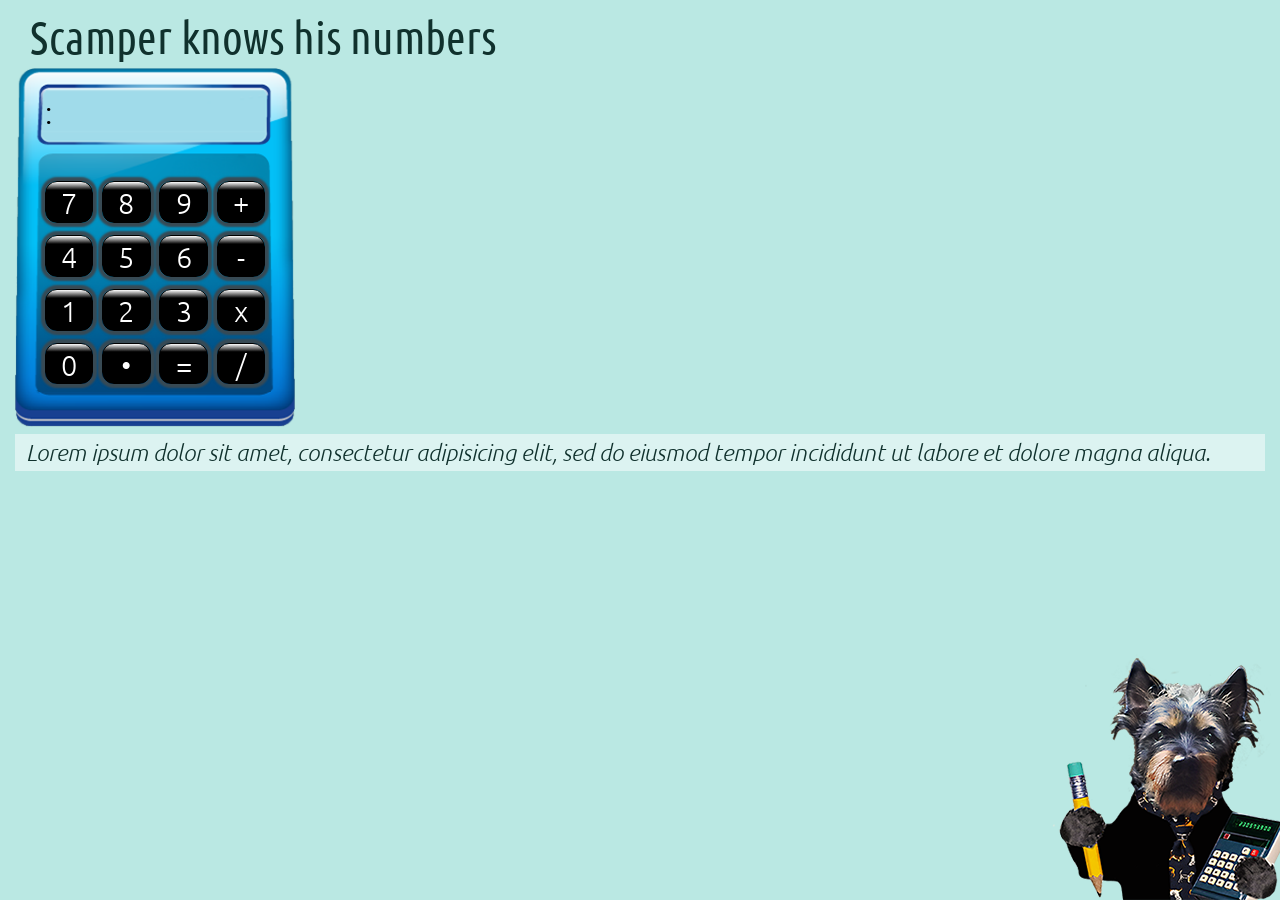
==== index.html @ 506361f4 "media queries and art" ====
<!DOCTYPE html>
<html lang="en" dir="ltr">
  <head>
    <meta charset="utf-8">
    <meta name="viewport" content="initial-scale=1.0">
    <title>Calculator</title>
    <link rel="stylesheet" href="css/normalize.css">
    <link rel="stylesheet" href="css/styles.css">
    <!-- <script type="text/javascript" src="js/scripts.js"></script> -->
  </head>
  <body>
    <div class="wrapper ubuntu">
      <div class="headline">
        <h1 class="ubuntuCondensed ubuntuCondensedReg">Scamper knows his numbers</h1>
      </div>
      <div class="container">
        <div class="screen">
          :
        </div>
        <div class="box seven">
          7
        </div>
        <div class="box eight">
          8
        </div>
        <div class="box nine">
          9
        </div>
        <div class="box addSymbol">
          +
        </div>
        <div class="box four">
          4
        </div>
        <div class="box five">
          5
        </div>
        <div class="box six">
          6
        </div>
        <div class="box minusSymbol">
          -
        </div>
        <div class="box one">
          1
        </div>
        <div class="box two">
          2
        </div>
        <div class="box three">
          3
        </div>
        <div class="box multSymbol">
          x
        </div>
        <div class="box zero">
          0
        </div>
        <div class="box decimalSymbol">
          •
        </div>
        <div class="box equalSymbol">
          =
        </div>
        <div class="box divideSymbol">
          /
        </div>
      </div>
      <div class="container2 ubuntuLightItalic">
        <p>Lorem ipsum dolor sit amet, consectetur adipisicing elit, sed do eiusmod tempor incididunt ut labore et dolore magna aliqua.</p>
      </div>
    </div>
  </body>
</html>
---- css/styles.css ----
/*begin ubuntu @font-face*/
@font-face{
  font-family: 'Ubuntu'; /* Light */
  src : url('../fonts/ubuntu/Ubuntu-L.eot');
  src : url('../fonts/ubuntu/Ubuntu-L.eot?#iefix') format('eot'),
        url('../fonts/ubuntu/Ubuntu-L.woff2') format('woff2'),
        url('../fonts/ubuntu/Ubuntu-L.woff') format('woff'),
        url('../fonts/ubuntu/Ubuntu-L.ttf') format('truetype');
  font-weight: 300;
  font-style: normal;
  font-variant: normal;
  font-stretch: normal;
  font-display: swap;
}
@font-face {
  font-family: 'Ubuntu'; /* light italic*/
  src : url('../fonts/ubuntu/Ubuntu-LI.eot');
  src : url('../fonts/ubuntu/Ubuntu-LI.eot?#iefix') format('eot'),
        url('../fonts/ubuntu/Ubuntu-LI.woff2') format('woff2'),
        url('../fonts/ubuntu/Ubuntu-LI.woff') format('woff'),
        url('../fonts/ubuntu/Ubuntu-LI.ttf') format('truetype');
  font-weight: 300;
  font-style: italic;
  font-variant: normal;
  font-stretch: normal;
  font-display: swap;
}
@font-face{
  font-family: 'Ubuntu'; /* regular */
  src : url('../fonts/ubuntu/Ubuntu-R.eot');
  src : url('../fonts/ubuntu/Ubuntu-R.eot?#iefix') format('eot'),
        url('../fonts/ubuntu/Ubuntu-R.woff2') format('woff2'),
        url('../fonts/ubuntu/Ubuntu-R.woff') format('woff'),
        url('../fonts/ubuntu/Ubuntu-R.ttf') format('truetype');
  font-weight: 400;
  font-style: normal;
  font-variant: normal;
  font-stretch: normal;
  font-display: swap;
}
@font-face {
  font-family: 'Ubuntu'; /* regular italic*/
  src : url('../fonts/ubuntu/Ubuntu-RI.eot');
  src : url('../fonts/ubuntu/Ubuntu-RI.eot?#iefix') format('eot'),
        url('../fonts/ubuntu/Ubuntu-RI.woff2') format('woff2'),
        url('../fonts/ubuntu/Ubuntu-RI.woff') format('woff'),
        url('../fonts/ubuntu/Ubuntu-RI.ttf') format('truetype');
  font-weight: 400;
  font-style: italic;
  font-variant: normal;
  font-stretch: normal;
  font-display: swap;
}
@font-face{
  font-family: 'Ubuntu'; /* Medium */
  src : url('../fonts/ubuntu/Ubuntu-M.eot');
  src : url('../fonts/ubuntu/Ubuntu-M.eot?#iefix') format('eot'),
        url('../fonts/ubuntu/Ubuntu-M.woff2') format('woff2'),
        url('../fonts/ubuntu/Ubuntu-M.woff') format('woff'),
        url('../fonts/ubuntu/Ubuntu-m.ttf') format('truetype');
  font-weight: 500;
  font-style: normal;
  font-variant: normal;
  font-stretch: normal;
  font-display: swap;
}
@font-face {
  font-family: 'Ubuntu'; /* Medium italic*/
  src : url('../fonts/ubuntu/Ubuntu-MI.eot');
  src : url('../fonts/ubuntu/Ubuntu-MI.eot?#iefix') format('eot'),
        url('../fonts/ubuntu/Ubuntu-MI.woff2') format('woff2'),
        url('../fonts/ubuntu/Ubuntu-MI.woff') format('woff'),
        url('../fonts/ubuntu/Ubuntu-MI.ttf') format('truetype');
  font-weight: 500;
  font-style: italic;
  font-variant: normal;
  font-stretch: normal;
  font-display: swap;
}
@font-face{
  font-family: 'Ubuntu'; /* Bold */
  src : url('../fonts/ubuntu/Ubuntu-B.eot');
  src : url('../fonts/ubuntu/Ubuntu-B.eot?#iefix') format('eot'),
        url('../fonts/ubuntu/Ubuntu-B.woff2') format('woff2'),
        url('../fonts/ubuntu/Ubuntu-B.woff') format('woff'),
        url('../fonts/ubuntu/Ubuntu-B.ttf') format('truetype');
  font-weight: 700;
  font-style: normal;
  font-variant: normal;
  font-stretch: normal;
  font-display: swap;
}
@font-face {
  font-family: 'Ubuntu'; /* Bold italic*/
  src : url('../fonts/ubuntu/Ubuntu-BI.eot');
  src : url('../fonts/ubuntu/Ubuntu-BI.eot?#iefix') format('eot'),
        url('../fonts/ubuntu/Ubuntu-BI.woff2') format('woff2'),
        url('../fonts/ubuntu/Ubuntu-BI.woff') format('woff'),
        url('../fonts/ubuntu/Ubuntu-BI.ttf') format('truetype');
  font-weight: 700;
  font-style: italic;
  font-variant: normal;
  font-stretch: normal;
  font-display: swap;
}

/*Ubuntu condensed*/
@font-face{
  font-family: 'Ubuntu Condensed'; /* Regular Condensed */
  src : url('../fonts/ubuntu/Ubuntu-C.eot');
  src : url('../fonts/ubuntu/Ubuntu-C.eot?#iefix') format('eot'),
        url('../fonts/ubuntu/Ubuntu-C.woff2') format('woff2'),
        url('../fonts/ubuntu/Ubuntu-C.woff') format('woff'),
        url('../fonts/ubuntu/Ubuntu-C.ttf') format('truetype');
  font-weight: 400;
  font-style: normal;
  font-variant: normal;
  font-stretch: normal;
  font-display: swap;
}
/*end ubuntu @font-face*/

html {
    -webkit-box-sizing: border-box;
       -moz-box-sizing: border-box;
            box-sizing: border-box;
}
*,
*::before,
*::after {
    -webkit-box-sizing: inherit;
       -moz-box-sizing: inherit;
            box-sizing: inherit;
}
body {
  font-feature-settings: "liga" 1;
  font-family: 'ubuntu', sans-serif;
  font-weight: 300;
  font-style: normal;
  font-size: 30px;
  line-height: 1;
  color: #10312d;
  background: #bae8e3 url("../img/scamperCal2_blue_Xsmall.png") no-repeat fixed bottom right;
  margin: 0;
  padding: 0;

}
@supports (font-variant-ligatures: common-ligatures) {
body {
  font-feature-settings: normal;
  font-variant-ligatures: common-ligatures;
}
p {
  margin: 0;
  padding: 0;
}
h1 {
  margin: 0;
  padding: 0;
}
/*For 320 and smaller*/
.wrapper {
  grid-template-columns: 280px auto;
  grid-template-rows: 45px 359px auto;
  padding: 0 .5em .5em .5em;
}
.headline {
  grid-row: 1 / 2;
  margin: 0 0 .25em 0;
  padding: .5em 0 0 .5em;
}
.headline h1 {
  font-size: 1.5em;
  line-height: 1;
}
.container {
  grid-column: 1 / 3;
  grid-row: 2 / 3;
  width: 280px;
  height: 359px;
  display: grid;
  grid-template-columns: 22% 22% 22% 22%;
  grid-column-gap:4%;
  grid-template-rows: 10% 10% 14% 14% 14% 14%;
  grid-row-gap:4%;
  background-color: transparent;
  background-image: url("../img/calculator.png");
  background-position: 0% 0%;
  background-repeat: no-repeat;
  background-size: 100% 100%;
  padding: 1em;
  margin: 0;
}
.container2 {
  grid-column: 1 / 3;
  grid-row: 3 / 4;
  margin: .25em 0 6em 0;
  padding: 0;
}
.container2 p {
  font-size: .75em;
  line-height: 1.125;
  text-align: left;
  background-color: rgba(255, 255, 255, 0.5);
  padding: .25em .25em .25em .5em;
}
.screen {
  color: black;
  grid-column: 1 / 5;
  grid-row: 1 / 3;
}
.box {
  font-size: .95em;
  color: white;
  text-align: center;
  border: 1px solid black;
  border-radius: 12px;
  box-shadow: 0px 0px 2px 4px #384a54;
  background: linear-gradient(#fff 0%, #000 20%);
  padding: .25em 0 0 0;
}
.seven {
  grid-column: 1 / 2;
  grid-row: 3 / 4;
}
.eight {
  grid-column: 2 / 3;
  grid-row: 3 / 4;
}
.nine {
  grid-column: 3 / 4;
  grid-row: 3 / 4;
}
.addSymbol {
  grid-column: 4 / 5;
  grid-row: 3 / 4;
}
.four {
  grid-column: 1 / 2;
  grid-row: 4 / 5;
}
.five {
  grid-column: 2 / 3;
  grid-row: 4 / 5;
}
.six {
  grid-column: 3 /4 ;
  grid-row: 4 / 5;
}
.minusSymbol {
  grid-column: 4 / 5;
  grid-row: 4 / 5;
}
.one {
  grid-column: 1 / 2;
  grid-row: 5 / 6;
}
.two {
  grid-column: 2 / 3;
  grid-row: 5 / 6;
}
.three {
  grid-column: 3 / 4;
  grid-row: 5 / 6;
}
.multSymbol {
  grid-column: 4 / 5;
  grid-row: 5 / 6;
}
.zero {
  grid-column: 1 / 2;
  grid-row: 6 / 7;
}
.decimalSymbol {
  grid-column: 2 / 3;
  grid-row: 6 / 7;
}
.equalSymbol {
  grid-column: 3/4;
  grid-row: 6 / 7;
}
.divideSymbol {
  grid-column: 4 / 5;
  grid-row: 6 / 7;
}
/*end calculator styles*/


/*begin ubuntu styles*/
.ubuntu {
  font-family: 'ubuntu', sans-serif;
  font-variant: normal;
}
.ubuntuLight {
  font-style: normal;
  font-weight: 300;
}
.ubuntuLightItalic {
  font-style: italic;
  font-weight: 300;
}
.ubuntuReg {
  font-style: normal;
  font-weight: 400;
}
.ubuntuRegItalic {
  font-style: italic;
  font-weight: 400;
}
.ubuntuMed {
  font-style: normal;
  font-weight: 500;
}
.ubuntuMedItalic {
  font-style: normal;
  font-weight: 500;
}
.ubuntuBold {
  font-style: normal;
  font-weight: 700;
}
.ubuntuBoldItalic {
  font-style: italic;
  font-weight: 700;
}

.ubuntuCondensed {
  font-family: 'Ubuntu Condensed', sans-serif;
  font-variant: normal;
  /* letter-spacing: .01em;
  word-spacing: .02em; */
}
.ubuntuCondensedReg {
  font-style: normal;
  font-weight: 400;
}
/*end ubuntu styles*/
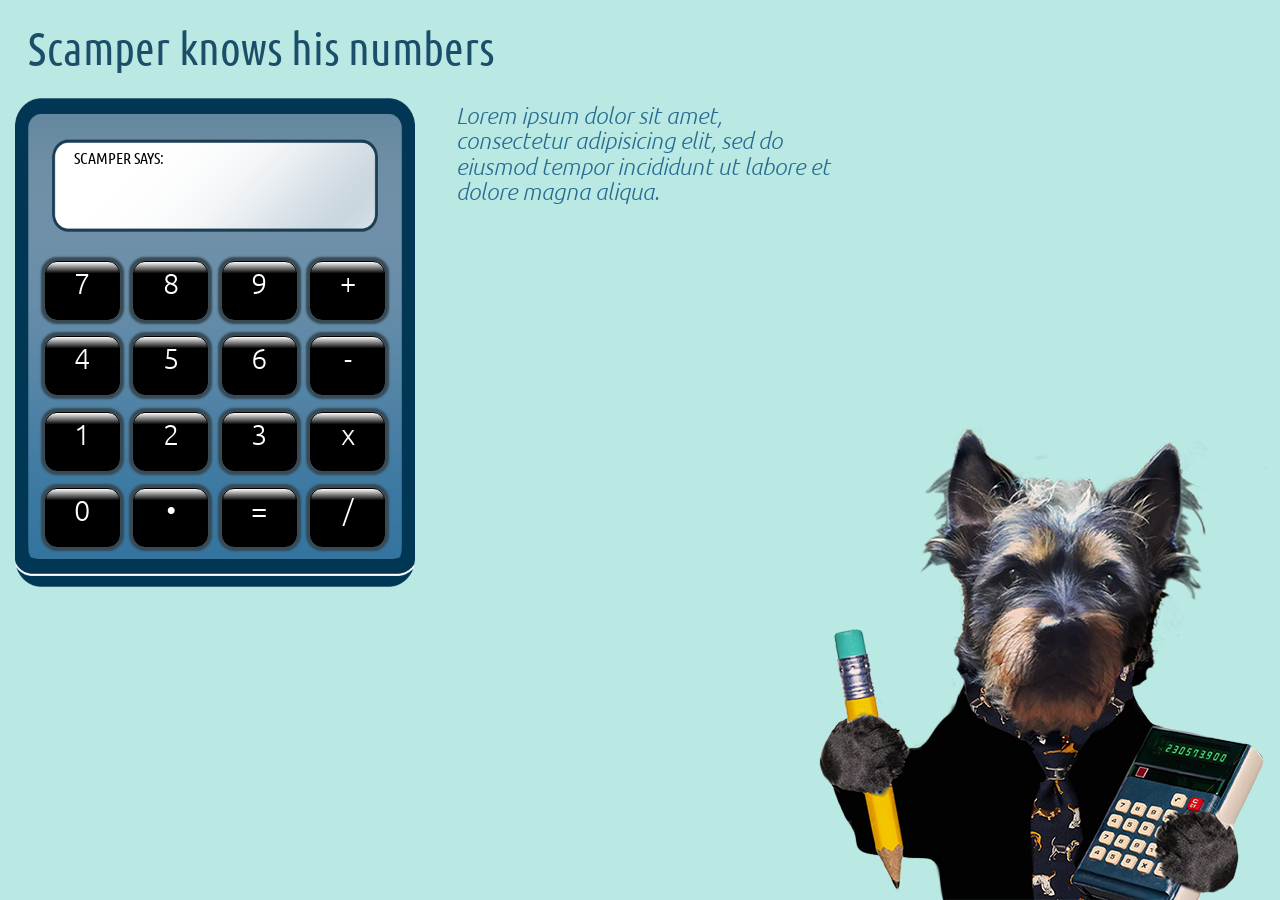
==== commit e1bfb4ba: "use float instead of nested grids" ====
--- a/index.html
+++ b/index.html
@@ -15,7 +15,7 @@
       </div>
       <div class="container">
         <div class="screen">
-          :
+          &nbsp;&nbsp;Scamper says:
         </div>
         <div class="box seven">
           7
--- a/css/styles.css
+++ b/css/styles.css
@@ -139,8 +139,8 @@
   font-style: normal;
   font-size: 30px;
   line-height: 1;
-  color: #10312d;
-  background: #bae8e3 url("../img/scamperCal2_blue_Xsmall.png") no-repeat fixed bottom right;
+  color: #163f54;
+  background: #bae8e3 url("../img/scamperCal2_blue.png") no-repeat fixed bottom right;
   margin: 0;
   padding: 0;
 
@@ -158,26 +158,110 @@
   margin: 0;
   padding: 0;
 }
+
+/*begin media queries*/
+
 /*For 320 and smaller*/
+/* @media only screen and (max-width: 320px) {
+  .wrapper {
+    display: grid;
+    grid-template-columns: 280px 40px;
+    grid-template-rows: 75px 359px 300px;
+  }
+  .headline {
+    grid-column: 1 / 3;
+    grid-row: 1 / 2;
+    height: 75px;
+  }
+  .headline h1 {
+    font-size: 1.5em;
+    line-height: 1;
+  }
+  .container {
+    grid-column: 1 / 3;
+    grid-row: 2 / 3;
+    width: 280px;
+    height: 359px;
+  }
+  .container2 {
+    grid-column: 1 / 3;
+    grid-row: 3 / 4;
+  }
+  .container2 p {
+    font-size: .75em;
+    line-height: 1.125;
+    text-align: left;
+    background-color: rgba(255, 255, 255, 0.5);
+  }
+} */
+
+/*For 414x736 and smaller*/
+/* @media only screen and (max-width: 414px) {
+  .wrapper {
+    display: grid;
+    grid-template-columns: 350px 64px;
+    grid-template-rows: 75px 429px auto;
+  }
+  .headline {
+    grid-column: 1 / 3;
+    grid-row: 1 / 2;
+    height: 75px;
+  }
+  .container {
+    grid-column: 1 / 3;
+    grid-row: 2 / 3;
+    width: 350px;
+    height: 429px;
+  }
+  .container2 {
+    grid-column: 1 / 3;
+    grid-row: 3 / 4;
+  }
+}
+@media only screen and (max-width: 736px) {
+  .wrapper {
+    display: grid;
+    grid-template-columns: 280px 456px;
+    grid-template-rows: 75px 359px auto;
+  }
+  .headline {
+    grid-column: 1 / 3;
+    grid-row: 1 / 2;
+    height: 75px;
+  }
+  .container {
+    grid-column: 1 / 2;
+    grid-row: 2 / 3;
+    width: 280px;
+    height: 359px;
+  }
+  .container2 {
+    grid-column: 2 / 3;
+    grid-row: 2 / 3;
+    width: 456px;
+  }
+} */
+/*end media queries*/
+
 .wrapper {
-  grid-template-columns: 280px auto;
-  grid-template-rows: 45px 359px auto;
-  padding: 0 .5em .5em .5em;
+  width: 100%;
+  height: 100%;
+  padding: .5em;
 }
 .headline {
-  grid-row: 1 / 2;
-  margin: 0 0 .25em 0;
-  padding: .5em 0 0 .5em;
+  width: 100%;
+  margin: 0 0 .5em .25em;
 }
 .headline h1 {
   font-size: 1.5em;
   line-height: 1;
+  color: #1b4e69;
+  padding: .25em .125em;
 }
 .container {
-  grid-column: 1 / 3;
-  grid-row: 2 / 3;
-  width: 280px;
-  height: 359px;
+  float: left;
+  width: 400px;
+  height: 489px;
   display: grid;
   grid-template-columns: 22% 22% 22% 22%;
   grid-column-gap:4%;
@@ -188,26 +272,30 @@
   background-position: 0% 0%;
   background-repeat: no-repeat;
   background-size: 100% 100%;
-  padding: 1em;
-  margin: 0;
+  margin: 0em 1em 0 0;
+  padding: 1.5em 1em .75em 1em;
 }
 .container2 {
-  grid-column: 1 / 3;
-  grid-row: 3 / 4;
-  margin: .25em 0 6em 0;
-  padding: 0;
+  float: left;
+  width: 400px;
+  margin: 0em 2em 1em 0em;
 }
 .container2 p {
   font-size: .75em;
   line-height: 1.125;
   text-align: left;
-  background-color: rgba(255, 255, 255, 0.5);
+  color: #266c91;
   padding: .25em .25em .25em .5em;
 }
 .screen {
   color: black;
   grid-column: 1 / 5;
   grid-row: 1 / 3;
+  font-family: 'Ubuntu Condensed', sans-serif;
+  font-size: .75em;
+  font-weight: 400;
+  font-variant-caps: all-small-caps;
+  padding: .125em 0 0 1em;
 }
 .box {
   font-size: .95em;
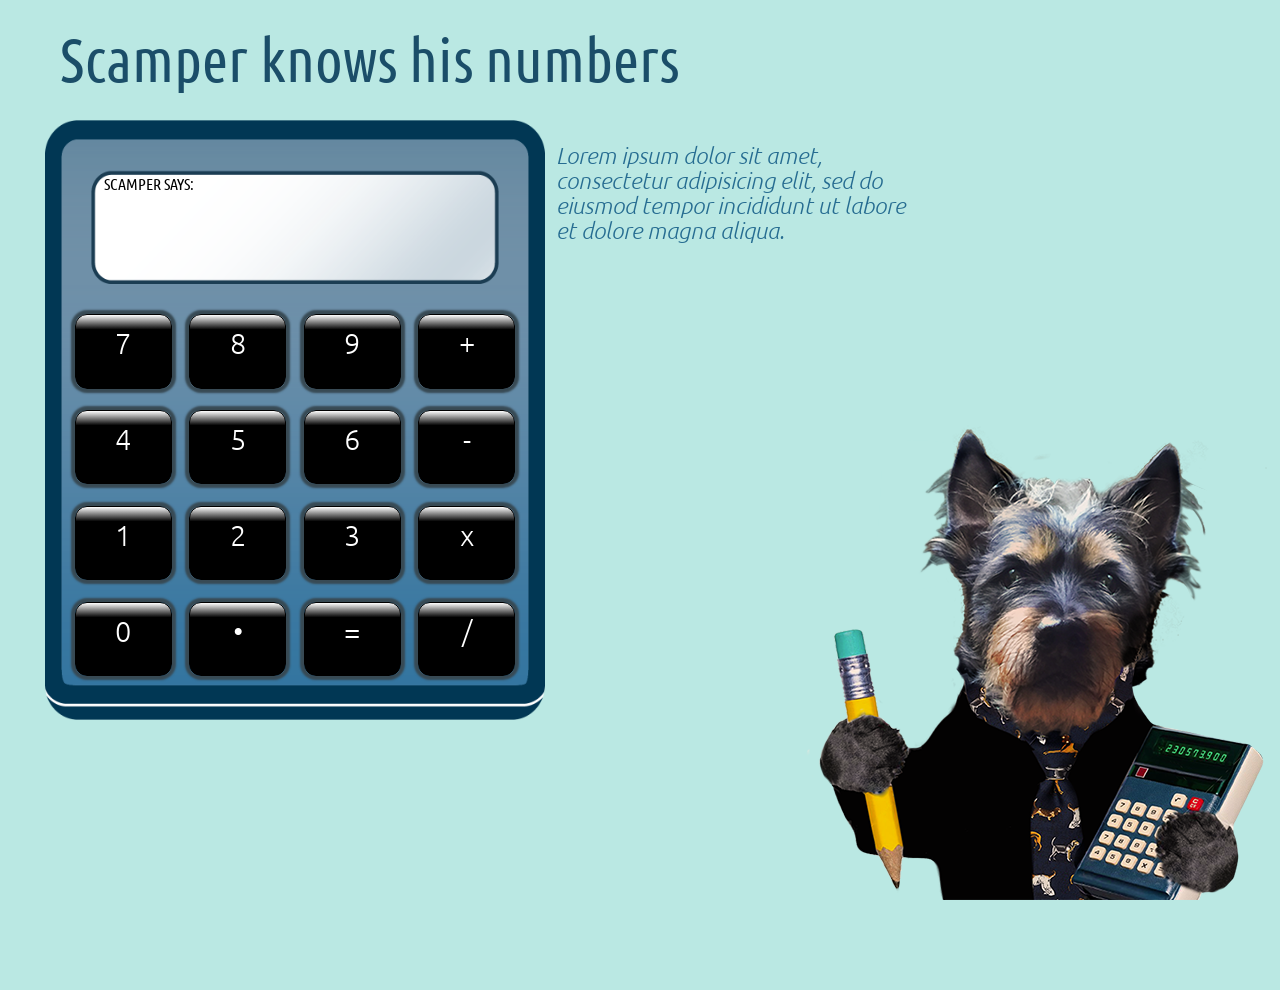
==== commit 8c87c866: "finish business logic" ====
--- a/index.html
+++ b/index.html
@@ -6,7 +6,9 @@
     <title>Calculator</title>
     <link rel="stylesheet" href="css/normalize.css">
     <link rel="stylesheet" href="css/styles.css">
-    <!-- <script type="text/javascript" src="js/scripts.js"></script> -->
+    <script type="text/javascript" src="js/scripts.js">
+
+    </script>
   </head>
   <body>
     <div class="wrapper ubuntu">
--- a/css/styles.css
+++ b/css/styles.css
@@ -155,113 +155,33 @@
   padding: 0;
 }
 h1 {
+  font-size: 1em;
+  line-height: 1;
   margin: 0;
   padding: 0;
 }
-
-/*begin media queries*/
-
-/*For 320 and smaller*/
-/* @media only screen and (max-width: 320px) {
-  .wrapper {
-    display: grid;
-    grid-template-columns: 280px 40px;
-    grid-template-rows: 75px 359px 300px;
-  }
-  .headline {
-    grid-column: 1 / 3;
-    grid-row: 1 / 2;
-    height: 75px;
-  }
-  .headline h1 {
-    font-size: 1.5em;
-    line-height: 1;
-  }
-  .container {
-    grid-column: 1 / 3;
-    grid-row: 2 / 3;
-    width: 280px;
-    height: 359px;
-  }
-  .container2 {
-    grid-column: 1 / 3;
-    grid-row: 3 / 4;
-  }
-  .container2 p {
-    font-size: .75em;
-    line-height: 1.125;
-    text-align: left;
-    background-color: rgba(255, 255, 255, 0.5);
-  }
-} */
-
-/*For 414x736 and smaller*/
-/* @media only screen and (max-width: 414px) {
-  .wrapper {
-    display: grid;
-    grid-template-columns: 350px 64px;
-    grid-template-rows: 75px 429px auto;
-  }
-  .headline {
-    grid-column: 1 / 3;
-    grid-row: 1 / 2;
-    height: 75px;
-  }
-  .container {
-    grid-column: 1 / 3;
-    grid-row: 2 / 3;
-    width: 350px;
-    height: 429px;
-  }
-  .container2 {
-    grid-column: 1 / 3;
-    grid-row: 3 / 4;
-  }
-}
-@media only screen and (max-width: 736px) {
-  .wrapper {
-    display: grid;
-    grid-template-columns: 280px 456px;
-    grid-template-rows: 75px 359px auto;
-  }
-  .headline {
-    grid-column: 1 / 3;
-    grid-row: 1 / 2;
-    height: 75px;
-  }
-  .container {
-    grid-column: 1 / 2;
-    grid-row: 2 / 3;
-    width: 280px;
-    height: 359px;
-  }
-  .container2 {
-    grid-column: 2 / 3;
-    grid-row: 2 / 3;
-    width: 456px;
-  }
-} */
-/*end media queries*/
-
 .wrapper {
-  width: 100%;
-  height: 100%;
-  padding: .5em;
+  width: 100vw;
+  height: 100vh;
+  margin: 0 0 2em 0;
+  padding: 0em 1.5em;
 }
 .headline {
   width: 100%;
-  margin: 0 0 .5em .25em;
+  height: 3em;
 }
 .headline h1 {
-  font-size: 1.5em;
-  line-height: 1;
+  font-size: 2em;
   color: #1b4e69;
-  padding: .25em .125em;
+  margin: .5em .25em .5em .25em;
 }
 .container {
   float: left;
-  width: 400px;
-  height: 489px;
+  width: 53%;
+  max-width: 500px;
+  height: 70%;
+  min-height: 500px;
+  max-height: 600px;
   display: grid;
   grid-template-columns: 22% 22% 22% 22%;
   grid-column-gap:4%;
@@ -272,21 +192,81 @@
   background-position: 0% 0%;
   background-repeat: no-repeat;
   background-size: 100% 100%;
-  margin: 0em 1em 0 0;
   padding: 1.5em 1em .75em 1em;
 }
 .container2 {
   float: left;
-  width: 400px;
-  margin: 0em 2em 1em 0em;
+  width: 47%;
 }
 .container2 p {
   font-size: .75em;
   line-height: 1.125;
   text-align: left;
   color: #266c91;
-  padding: .25em .25em .25em .5em;
-}
+  background-color: rgba(255, 255, 255, 0.0);
+  padding: 1em 8em .25em .5em;
+}
+
+@media only all and (max-width: 1084px) {
+  body {
+    background: #bae8e3 url("../img/scamperCal2_blue_small.png") no-repeat fixed bottom right;
+  }
+  .container2 p {
+    padding: 1em 1em .25em .5em;
+  }
+}
+@media only all and (max-width: 750px) {
+  body {
+    background: #bae8e3 url("../img/scamperCal2_blue_xsmall.png") no-repeat fixed bottom right;
+  }
+  .wrapper {
+    padding: 0em 1em;
+  }
+  .headline {
+    height: 2.3em;
+  }
+  .headline h1 {
+    font-size: 1.55em;
+    margin: .5 0 .25em .125em;
+  }
+  .container {
+    float: left;
+    width: 53%;
+    max-width: 400px;
+    height: 70%;
+    min-height: 400px;
+    max-height: 500px;
+    padding: 2em 1em .75em 1em;
+  }
+  .container2 p {
+    padding: 1em 1em .25em .5em;
+  }
+}
+@media only all and (max-width: 558px) {
+  .headline {
+    height: 3.3em;
+  }
+  .headline h1 {
+    font-size: 1.55em;
+    margin: .5 0 .25em .125em;
+  }
+  .container {
+    width: 100%;
+    max-width: 390px;
+    height: 70%;
+    min-height: 390px;
+    max-height: 490px;
+    padding: 1.35em .75em .75em .75em;
+  }
+  .container2 {
+    width: 100%;
+  }
+  .container2 p {
+    background-color: rgba(255, 255, 255, 0.5);
+    margin: 1em 0 20em 0;
+  }
+}
+
 .screen {
   color: black;
   grid-column: 1 / 5;
@@ -295,7 +275,7 @@
   font-size: .75em;
   font-weight: 400;
   font-variant-caps: all-small-caps;
-  padding: .125em 0 0 1em;
+  padding: .25em 0 0 1em;
 }
 .box {
   font-size: .95em;
@@ -305,7 +285,7 @@
   border-radius: 12px;
   box-shadow: 0px 0px 2px 4px #384a54;
   background: linear-gradient(#fff 0%, #000 20%);
-  padding: .25em 0 0 0;
+  padding: .5em 0 0 0;
 }
 .seven {
   grid-column: 1 / 2;
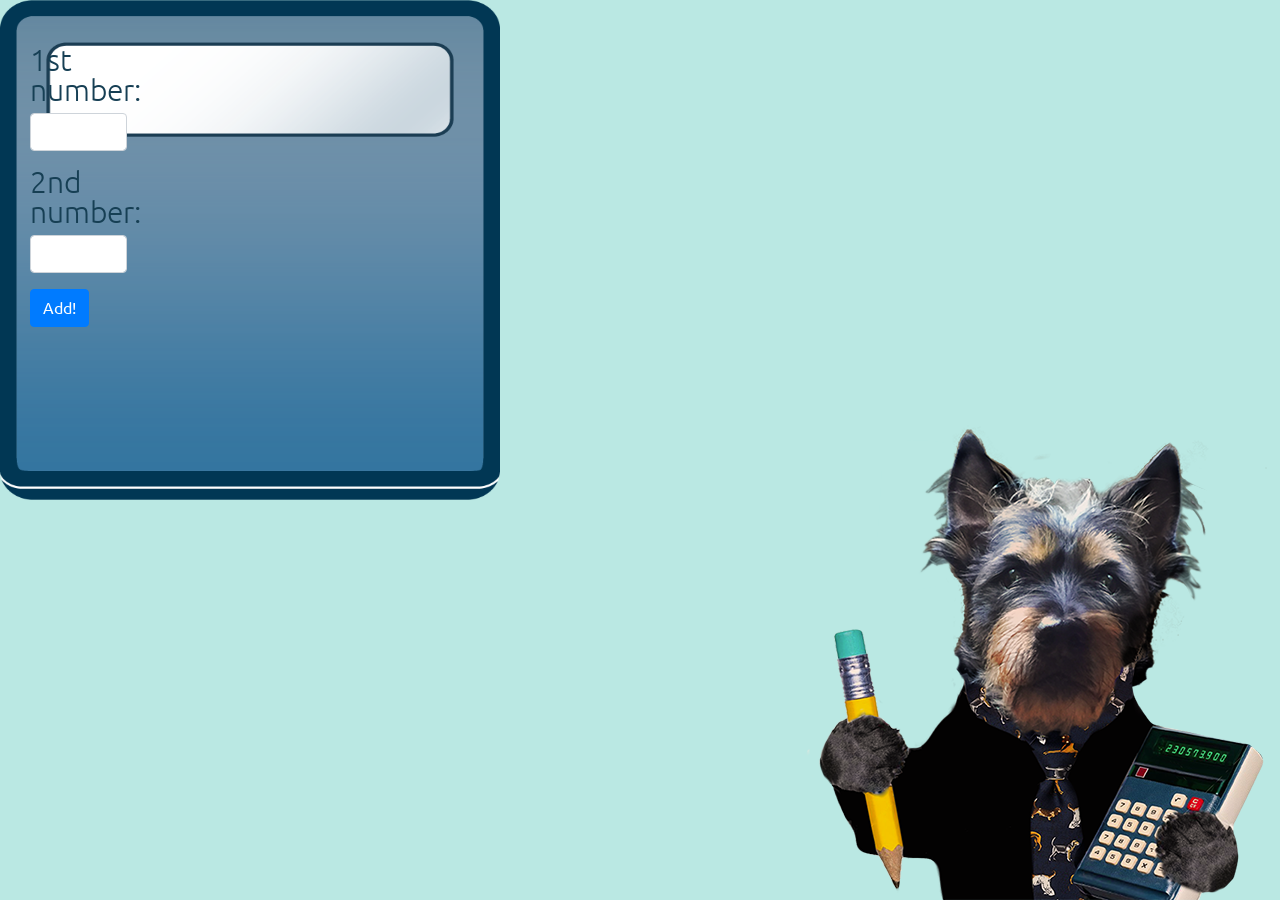
==== commit 0ed3eb87: "add form to user logic" ====
--- a/index.html
+++ b/index.html
@@ -2,74 +2,29 @@
 <html lang="en" dir="ltr">
   <head>
     <meta charset="utf-8">
-    <meta name="viewport" content="initial-scale=1.0">
+    <meta name="viewport" content="width=device-width, initial-scale=1, shrink-to-fit=no">
+    <link rel="stylesheet" href="css/bootstrap.css" type="text/css">
+    <link rel="stylesheet" href="css/normalize.css" type="text/css">
+    <link rel="stylesheet" href="css/styles.css">
+    <script src="js/jquery-3.4.1.js" type="text/javascript"></script>
+    <script src="js/scripts2.js" type="text/javascript"></script>
     <title>Calculator</title>
-    <link rel="stylesheet" href="css/normalize.css">
-    <link rel="stylesheet" href="css/styles.css">
-    <script type="text/javascript" src="js/scripts.js">
-
-    </script>
   </head>
   <body>
-    <div class="wrapper ubuntu">
-      <div class="headline">
-        <h1 class="ubuntuCondensed ubuntuCondensedReg">Scamper knows his numbers</h1>
-      </div>
-      <div class="container">
-        <div class="screen">
-          &nbsp;&nbsp;Scamper says:
+    <div class="container">
+      <form id="add">
+        <div class="form-group">
+          <label for="add1">1st number:</label>
+          <input id="add1" class="form-control" type="text">
         </div>
-        <div class="box seven">
-          7
+        <div class="form-group">
+          <label for="add2">2nd number:</label>
+          <input id="add2" class="form-control" type="text">
         </div>
-        <div class="box eight">
-          8
-        </div>
-        <div class="box nine">
-          9
-        </div>
-        <div class="box addSymbol">
-          +
-        </div>
-        <div class="box four">
-          4
-        </div>
-        <div class="box five">
-          5
-        </div>
-        <div class="box six">
-          6
-        </div>
-        <div class="box minusSymbol">
-          -
-        </div>
-        <div class="box one">
-          1
-        </div>
-        <div class="box two">
-          2
-        </div>
-        <div class="box three">
-          3
-        </div>
-        <div class="box multSymbol">
-          x
-        </div>
-        <div class="box zero">
-          0
-        </div>
-        <div class="box decimalSymbol">
-          •
-        </div>
-        <div class="box equalSymbol">
-          =
-        </div>
-        <div class="box divideSymbol">
-          /
-        </div>
-      </div>
-      <div class="container2 ubuntuLightItalic">
-        <p>Lorem ipsum dolor sit amet, consectetur adipisicing elit, sed do eiusmod tempor incididunt ut labore et dolore magna aliqua.</p>
+        <button type="submit" class="btn btn-primary">Add!</button>
+      </form>
+      <div id="output">
+        
       </div>
     </div>
   </body>
--- a/css/styles.css
+++ b/css/styles.css
@@ -168,12 +168,12 @@
 }
 .headline {
   width: 100%;
-  height: 3em;
+  /* height: 3em; */
 }
 .headline h1 {
   font-size: 2em;
   color: #1b4e69;
-  margin: .5em .25em .5em .25em;
+  margin: .5em .25em;
 }
 .container {
   float: left;
@@ -194,9 +194,19 @@
   background-size: 100% 100%;
   padding: 1.5em 1em .75em 1em;
 }
+.container::after {
+  content: "";
+  display: block;
+  clear: both;
+}
 .container2 {
   float: left;
   width: 47%;
+}
+.container2::after {
+  content: "";
+  display: block;
+  clear: both;
 }
 .container2 p {
   font-size: .75em;
@@ -207,6 +217,7 @@
   padding: 1em 8em .25em .5em;
 }
 
+
 @media only all and (max-width: 1084px) {
   body {
     background: #bae8e3 url("../img/scamperCal2_blue_small.png") no-repeat fixed bottom right;
@@ -222,12 +233,9 @@
   .wrapper {
     padding: 0em 1em;
   }
-  .headline {
-    height: 2.3em;
-  }
   .headline h1 {
-    font-size: 1.55em;
-    margin: .5 0 .25em .125em;
+    font-size: 1.4em;
+    margin: .25em .125em;
   }
   .container {
     float: left;
@@ -236,34 +244,33 @@
     height: 70%;
     min-height: 400px;
     max-height: 500px;
-    padding: 2em 1em .75em 1em;
+    padding: 1.5em 1em .75em 1em;
   }
   .container2 p {
     padding: 1em 1em .25em .5em;
   }
 }
-@media only all and (max-width: 558px) {
+@media only all and (max-width: 568px) {
   .headline {
-    height: 3.3em;
+    width: 100%;
   }
   .headline h1 {
-    font-size: 1.55em;
-    margin: .5 0 .25em .125em;
+    font-size: 1.1em;
   }
   .container {
     width: 100%;
     max-width: 390px;
     height: 70%;
     min-height: 390px;
-    max-height: 490px;
-    padding: 1.35em .75em .75em .75em;
+    max-height: 450px;
+    padding: 1.1em .5em .5em .5em;
   }
   .container2 {
     width: 100%;
   }
   .container2 p {
     background-color: rgba(255, 255, 255, 0.5);
-    margin: 1em 0 20em 0;
+    margin: .5em 0 20em 0;
   }
 }
 
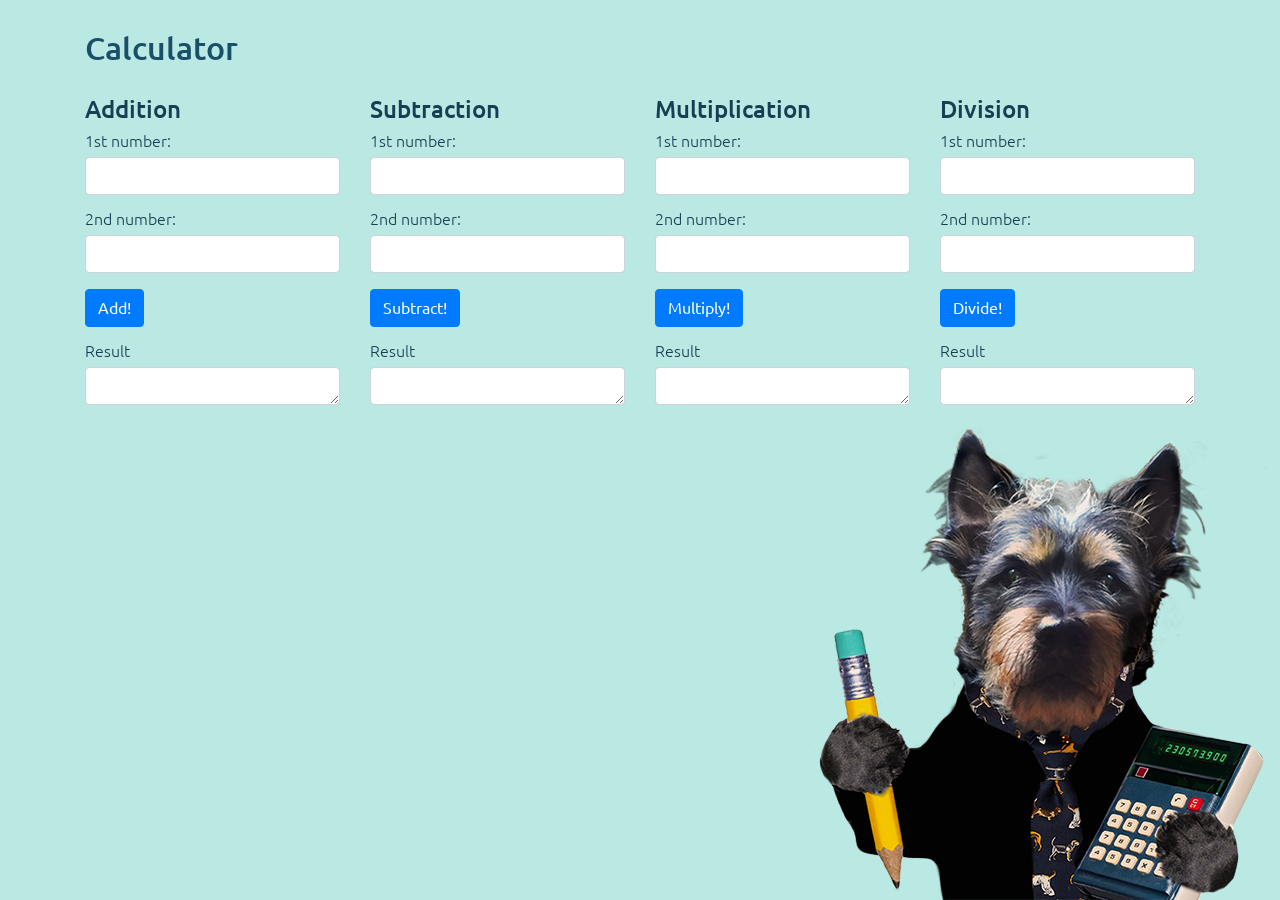
==== commit 98731bcd: "update calculator with form submits for subtraction, multiplicaiton and division" ====
--- a/index.html
+++ b/index.html
@@ -12,19 +12,80 @@
   </head>
   <body>
     <div class="container">
-      <form id="add">
-        <div class="form-group">
-          <label for="add1">1st number:</label>
-          <input id="add1" class="form-control" type="text">
+      <h1>Calculator</h1>
+      <div class="row">
+        <div class="col-sm">
+          <h4>Addition</h2>
+          <form id="add">
+            <div class="form-group">
+              <label for="add1">1st number:</label>
+              <input id="add1" class="form-control" type="text">
+            </div>
+            <div class="form-group">
+              <label for="add2">2nd number:</label>
+              <input id="add2" class="form-control" type="text">
+            </div>
+            <button type="submit" class="btn btn-primary">Add!</button>
+            <div class="form-group">
+              <label for="addOutput">Result</label>
+              <textarea class="form-control result" id="addOutput" rows="1"></textarea>
+            </div>
+          </form>
         </div>
-        <div class="form-group">
-          <label for="add2">2nd number:</label>
-          <input id="add2" class="form-control" type="text">
+        <div class="col-sm">
+          <h4>Subtraction</h2>
+          <form id="subtract">
+            <div class="form-group">
+              <label for="subtract1">1st number:</label>
+              <input id="subtract1" class="form-control" type="text">
+            </div>
+            <div class="form-group">
+              <label for="subtract2">2nd number:</label>
+              <input id="subtract2" class="form-control" type="text">
+            </div>
+            <button type="submit" class="btn btn-primary">Subtract!</button>
+            <div class="form-group">
+              <label for="subtractOutput">Result</label>
+              <textarea class="form-control" id="subtractOutput" rows="1"></textarea>
+            </div>
+          </form>
         </div>
-        <button type="submit" class="btn btn-primary">Add!</button>
-      </form>
-      <div id="output">
-        
+        <div class="col-sm">
+          <h4>Multiplication</h2>
+          <form id="multiply">
+            <div class="form-group">
+              <label for="multiply1">1st number:</label>
+              <input id="multiply1" class="form-control" type="text">
+            </div>
+            <div class="form-group">
+              <label for="multiply2">2nd number:</label>
+              <input id="multiply2" class="form-control" type="text">
+            </div>
+            <button type="submit" class="btn btn-primary">Multiply!</button>
+            <div class="form-group">
+              <label for="multiplyOutput">Result</label>
+              <textarea class="form-control" id="multiplyOutput" rows="1"></textarea>
+            </div>
+          </form>
+        </div>
+        <div class="col-sm">
+          <h4>Division</h2>
+          <form id="divide">
+            <div class="form-group">
+              <label for="divide1">1st number:</label>
+              <input id="divide1" class="form-control" type="text">
+            </div>
+            <div class="form-group">
+              <label for="divide2">2nd number:</label>
+              <input id="divide2" class="form-control" type="text">
+            </div>
+            <button type="submit" class="btn btn-primary">Divide!</button>
+            <div class="form-group">
+              <label for="divideOutput">Result</label>
+              <textarea class="form-control" id="divideOutput" rows="1"></textarea>
+            </div>
+          </form>
+        </div>
       </div>
     </div>
   </body>
--- a/css/styles.css
+++ b/css/styles.css
@@ -120,6 +120,56 @@
 }
 /*end ubuntu @font-face*/
 
+/*begin ubuntu styles*/
+.ubuntu {
+  font-family: 'ubuntu', sans-serif;
+  font-variant: normal;
+}
+.ubuntuLight {
+  font-style: normal;
+  font-weight: 300;
+}
+.ubuntuLightItalic {
+  font-style: italic;
+  font-weight: 300;
+}
+.ubuntuReg {
+  font-style: normal;
+  font-weight: 400;
+}
+.ubuntuRegItalic {
+  font-style: italic;
+  font-weight: 400;
+}
+.ubuntuMed {
+  font-style: normal;
+  font-weight: 500;
+}
+.ubuntuMedItalic {
+  font-style: normal;
+  font-weight: 500;
+}
+.ubuntuBold {
+  font-style: normal;
+  font-weight: 700;
+}
+.ubuntuBoldItalic {
+  font-style: italic;
+  font-weight: 700;
+}
+
+.ubuntuCondensed {
+  font-family: 'Ubuntu Condensed', sans-serif;
+  font-variant: normal;
+  /* letter-spacing: .01em;
+  word-spacing: .02em; */
+}
+.ubuntuCondensedReg {
+  font-style: normal;
+  font-weight: 400;
+}
+/*end ubuntu styles*/
+
 html {
     -webkit-box-sizing: border-box;
        -moz-box-sizing: border-box;
@@ -137,7 +187,7 @@
   font-family: 'ubuntu', sans-serif;
   font-weight: 300;
   font-style: normal;
-  font-size: 30px;
+  font-size: 16px;
   line-height: 1;
   color: #163f54;
   background: #bae8e3 url("../img/scamperCal2_blue.png") no-repeat fixed bottom right;
@@ -150,71 +200,24 @@
   font-feature-settings: normal;
   font-variant-ligatures: common-ligatures;
 }
+h1 {
+  font-size: 2em;
+  line-height: 1;
+  color: #1b4e69;
+  margin: 1em 0 1em 0;
+  padding: 0;
+}
 p {
+  color: #266c91;
   margin: 0;
   padding: 0;
 }
-h1 {
-  font-size: 1em;
-  line-height: 1;
-  margin: 0;
-  padding: 0;
-}
-.wrapper {
-  width: 100vw;
-  height: 100vh;
-  margin: 0 0 2em 0;
-  padding: 0em 1.5em;
-}
-.headline {
-  width: 100%;
-  /* height: 3em; */
-}
-.headline h1 {
-  font-size: 2em;
-  color: #1b4e69;
-  margin: .5em .25em;
-}
-.container {
-  float: left;
-  width: 53%;
-  max-width: 500px;
-  height: 70%;
-  min-height: 500px;
-  max-height: 600px;
-  display: grid;
-  grid-template-columns: 22% 22% 22% 22%;
-  grid-column-gap:4%;
-  grid-template-rows: 10% 10% 14% 14% 14% 14%;
-  grid-row-gap:4%;
-  background-color: transparent;
-  background-image: url("../img/calculator.png");
-  background-position: 0% 0%;
-  background-repeat: no-repeat;
-  background-size: 100% 100%;
-  padding: 1.5em 1em .75em 1em;
-}
-.container::after {
-  content: "";
-  display: block;
-  clear: both;
-}
-.container2 {
-  float: left;
-  width: 47%;
-}
-.container2::after {
-  content: "";
-  display: block;
-  clear: both;
-}
-.container2 p {
-  font-size: .75em;
-  line-height: 1.125;
-  text-align: left;
-  color: #266c91;
-  background-color: rgba(255, 255, 255, 0.0);
-  padding: 1em 8em .25em .5em;
+
+textarea.form-control {
+  color: red;
+}
+button {
+  margin: 0 0 1em 0;
 }
 
 
@@ -222,191 +225,9 @@
   body {
     background: #bae8e3 url("../img/scamperCal2_blue_small.png") no-repeat fixed bottom right;
   }
-  .container2 p {
-    padding: 1em 1em .25em .5em;
-  }
 }
 @media only all and (max-width: 750px) {
   body {
     background: #bae8e3 url("../img/scamperCal2_blue_xsmall.png") no-repeat fixed bottom right;
   }
-  .wrapper {
-    padding: 0em 1em;
-  }
-  .headline h1 {
-    font-size: 1.4em;
-    margin: .25em .125em;
-  }
-  .container {
-    float: left;
-    width: 53%;
-    max-width: 400px;
-    height: 70%;
-    min-height: 400px;
-    max-height: 500px;
-    padding: 1.5em 1em .75em 1em;
-  }
-  .container2 p {
-    padding: 1em 1em .25em .5em;
-  }
-}
-@media only all and (max-width: 568px) {
-  .headline {
-    width: 100%;
-  }
-  .headline h1 {
-    font-size: 1.1em;
-  }
-  .container {
-    width: 100%;
-    max-width: 390px;
-    height: 70%;
-    min-height: 390px;
-    max-height: 450px;
-    padding: 1.1em .5em .5em .5em;
-  }
-  .container2 {
-    width: 100%;
-  }
-  .container2 p {
-    background-color: rgba(255, 255, 255, 0.5);
-    margin: .5em 0 20em 0;
-  }
-}
-
-.screen {
-  color: black;
-  grid-column: 1 / 5;
-  grid-row: 1 / 3;
-  font-family: 'Ubuntu Condensed', sans-serif;
-  font-size: .75em;
-  font-weight: 400;
-  font-variant-caps: all-small-caps;
-  padding: .25em 0 0 1em;
-}
-.box {
-  font-size: .95em;
-  color: white;
-  text-align: center;
-  border: 1px solid black;
-  border-radius: 12px;
-  box-shadow: 0px 0px 2px 4px #384a54;
-  background: linear-gradient(#fff 0%, #000 20%);
-  padding: .5em 0 0 0;
-}
-.seven {
-  grid-column: 1 / 2;
-  grid-row: 3 / 4;
-}
-.eight {
-  grid-column: 2 / 3;
-  grid-row: 3 / 4;
-}
-.nine {
-  grid-column: 3 / 4;
-  grid-row: 3 / 4;
-}
-.addSymbol {
-  grid-column: 4 / 5;
-  grid-row: 3 / 4;
-}
-.four {
-  grid-column: 1 / 2;
-  grid-row: 4 / 5;
-}
-.five {
-  grid-column: 2 / 3;
-  grid-row: 4 / 5;
-}
-.six {
-  grid-column: 3 /4 ;
-  grid-row: 4 / 5;
-}
-.minusSymbol {
-  grid-column: 4 / 5;
-  grid-row: 4 / 5;
-}
-.one {
-  grid-column: 1 / 2;
-  grid-row: 5 / 6;
-}
-.two {
-  grid-column: 2 / 3;
-  grid-row: 5 / 6;
-}
-.three {
-  grid-column: 3 / 4;
-  grid-row: 5 / 6;
-}
-.multSymbol {
-  grid-column: 4 / 5;
-  grid-row: 5 / 6;
-}
-.zero {
-  grid-column: 1 / 2;
-  grid-row: 6 / 7;
-}
-.decimalSymbol {
-  grid-column: 2 / 3;
-  grid-row: 6 / 7;
-}
-.equalSymbol {
-  grid-column: 3/4;
-  grid-row: 6 / 7;
-}
-.divideSymbol {
-  grid-column: 4 / 5;
-  grid-row: 6 / 7;
-}
-/*end calculator styles*/
-
-
-/*begin ubuntu styles*/
-.ubuntu {
-  font-family: 'ubuntu', sans-serif;
-  font-variant: normal;
-}
-.ubuntuLight {
-  font-style: normal;
-  font-weight: 300;
-}
-.ubuntuLightItalic {
-  font-style: italic;
-  font-weight: 300;
-}
-.ubuntuReg {
-  font-style: normal;
-  font-weight: 400;
-}
-.ubuntuRegItalic {
-  font-style: italic;
-  font-weight: 400;
-}
-.ubuntuMed {
-  font-style: normal;
-  font-weight: 500;
-}
-.ubuntuMedItalic {
-  font-style: normal;
-  font-weight: 500;
-}
-.ubuntuBold {
-  font-style: normal;
-  font-weight: 700;
-}
-.ubuntuBoldItalic {
-  font-style: italic;
-  font-weight: 700;
-}
-
-.ubuntuCondensed {
-  font-family: 'Ubuntu Condensed', sans-serif;
-  font-variant: normal;
-  /* letter-spacing: .01em;
-  word-spacing: .02em; */
-}
-.ubuntuCondensedReg {
-  font-style: normal;
-  font-weight: 400;
-}
-/*end ubuntu styles*/
+}
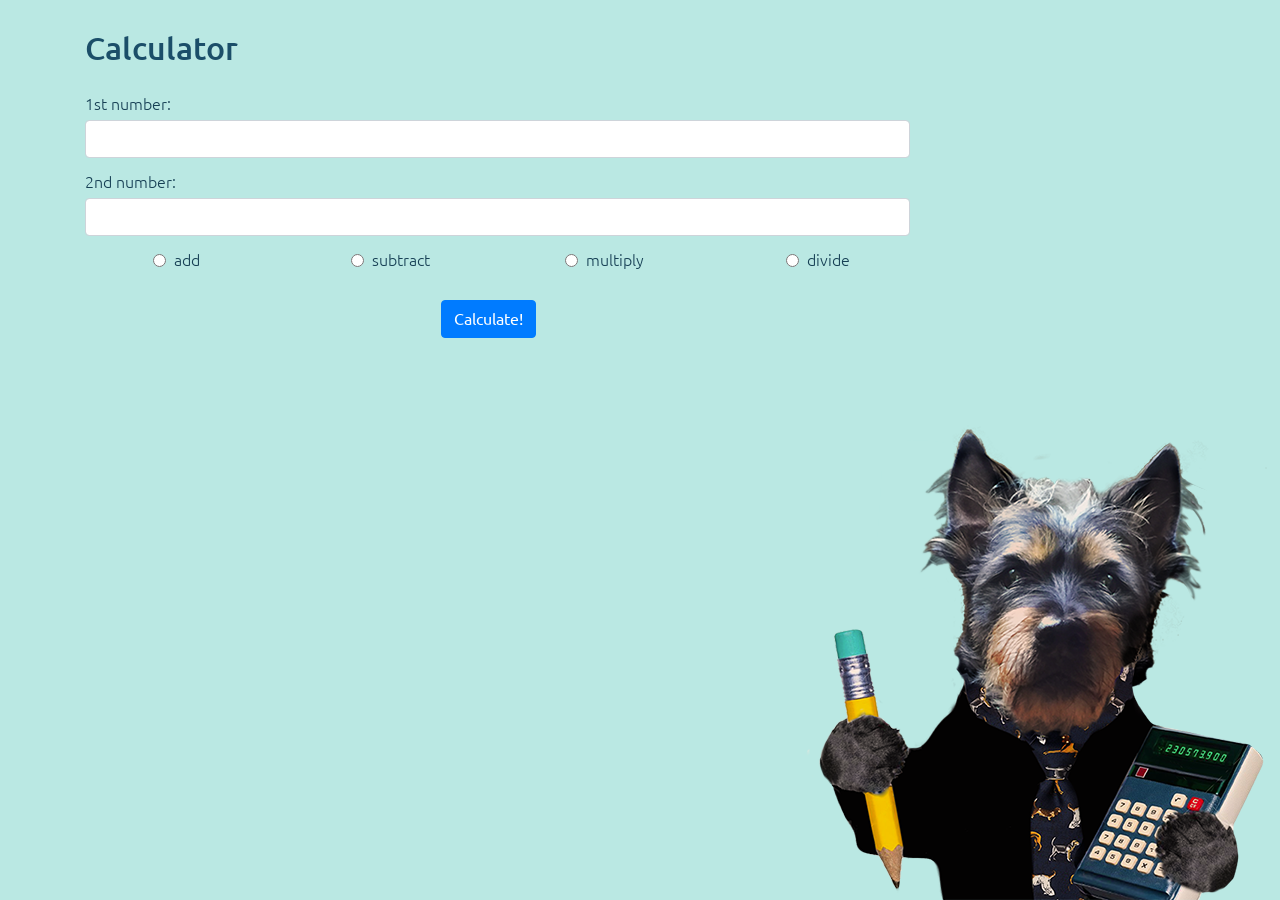
==== commit 4d8df936: "Used branching statements for operators instead of displaying multiple forms and columns" ====
--- a/index.html
+++ b/index.html
@@ -2,9 +2,8 @@
 <html lang="en" dir="ltr">
   <head>
     <meta charset="utf-8">
-    <meta name="viewport" content="width=device-width, initial-scale=1, shrink-to-fit=no">
+    <meta name="viewport" content="width=device-width, initial-scale=1.0, shrink-to-fit=no">
     <link rel="stylesheet" href="css/bootstrap.css" type="text/css">
-    <link rel="stylesheet" href="css/normalize.css" type="text/css">
     <link rel="stylesheet" href="css/styles.css">
     <script src="js/jquery-3.4.1.js" type="text/javascript"></script>
     <script src="js/scripts2.js" type="text/javascript"></script>
@@ -13,78 +12,54 @@
   <body>
     <div class="container">
       <h1>Calculator</h1>
-      <div class="row">
-        <div class="col-sm">
-          <h4>Addition</h2>
-          <form id="add">
+      <div class="row justify-content-start">
+        <div class="col-sm-9">
+          <form id="calculator">
             <div class="form-group">
-              <label for="add1">1st number:</label>
-              <input id="add1" class="form-control" type="text">
+              <label for="input1">1st number:</label>
+              <input id="input1" class="form-control" type="text" required>
             </div>
             <div class="form-group">
-              <label for="add2">2nd number:</label>
-              <input id="add2" class="form-control" type="text">
+              <label for="input2">2nd number:</label>
+              <input id="input2" class="form-control" type="text" required>
             </div>
-            <button type="submit" class="btn btn-primary">Add!</button>
-            <div class="form-group">
-              <label for="addOutput">Result</label>
-              <textarea class="form-control result" id="addOutput" rows="1"></textarea>
+            <div id="radio" class="row form-inline form-group">
+              <div class="col-sm-3">
+                <label>
+                  <input class="mr-2" type="radio" name="operator" value="add">add
+                </label>
+              </div>
+              <div class="col-sm-3">
+                <label>
+                  <input class="mr-2" type="radio" name="operator" value="subtract">subtract
+                </label>
+              </div>
+              <div class="col-sm-3">
+                <label>
+                  <input class="mr-2" type="radio" name="operator" value="multiply">multiply
+                </label>
+              </div>
+              <div class="col-sm-3">
+                <label>
+                  <input  class="mr-2" type="radio" name="operator" value="divide">divide
+                </label>
+              </div>
+            </div>
+            <div class="row justify-content-center">
+              <div class="col-sm-2">
+                <button type="submit" class="btn btn-primary">Calculate!</button>
+              </div>
             </div>
           </form>
         </div>
-        <div class="col-sm">
-          <h4>Subtraction</h2>
-          <form id="subtract">
-            <div class="form-group">
-              <label for="subtract1">1st number:</label>
-              <input id="subtract1" class="form-control" type="text">
-            </div>
-            <div class="form-group">
-              <label for="subtract2">2nd number:</label>
-              <input id="subtract2" class="form-control" type="text">
-            </div>
-            <button type="submit" class="btn btn-primary">Subtract!</button>
-            <div class="form-group">
-              <label for="subtractOutput">Result</label>
-              <textarea class="form-control" id="subtractOutput" rows="1"></textarea>
-            </div>
-          </form>
+      </div>
+      <div class="row justify-content-start pt-2 mt-1">
+        <div class="col-sm-5 resultText align-self-center pr-0">
+          <span id="outputParagraph"><p id="output"></p></span>
+          <p id="error"></p>
         </div>
-        <div class="col-sm">
-          <h4>Multiplication</h2>
-          <form id="multiply">
-            <div class="form-group">
-              <label for="multiply1">1st number:</label>
-              <input id="multiply1" class="form-control" type="text">
-            </div>
-            <div class="form-group">
-              <label for="multiply2">2nd number:</label>
-              <input id="multiply2" class="form-control" type="text">
-            </div>
-            <button type="submit" class="btn btn-primary">Multiply!</button>
-            <div class="form-group">
-              <label for="multiplyOutput">Result</label>
-              <textarea class="form-control" id="multiplyOutput" rows="1"></textarea>
-            </div>
-          </form>
-        </div>
-        <div class="col-sm">
-          <h4>Division</h2>
-          <form id="divide">
-            <div class="form-group">
-              <label for="divide1">1st number:</label>
-              <input id="divide1" class="form-control" type="text">
-            </div>
-            <div class="form-group">
-              <label for="divide2">2nd number:</label>
-              <input id="divide2" class="form-control" type="text">
-            </div>
-            <button type="submit" class="btn btn-primary">Divide!</button>
-            <div class="form-group">
-              <label for="divideOutput">Result</label>
-              <textarea class="form-control" id="divideOutput" rows="1"></textarea>
-            </div>
-          </form>
+        <div class="col-sm-2 result mt-1">
+          <span id="resultParagraph"><p id="result"></p></span>
         </div>
       </div>
     </div>
--- a/css/styles.css
+++ b/css/styles.css
@@ -217,9 +217,21 @@
   color: red;
 }
 button {
-  margin: 0 0 1em 0;
-}
-
+  margin: 1em 0 0 0;
+}
+.result p {
+  font-size: 2em;
+  color: red;
+  text-align:left:
+}
+.resultText p {
+  font-size: 1.1em;
+  color: red;
+  text-align: right;
+}
+.radio {
+  border: 1px solid red;
+}
 
 @media only all and (max-width: 1084px) {
   body {
@@ -231,3 +243,12 @@
     background: #bae8e3 url("../img/scamperCal2_blue_xsmall.png") no-repeat fixed bottom right;
   }
 }
+@media only all and (max-width:500px) {
+  .result p {
+    margin-left: .5em;
+  }
+  .resultText p {
+    text-align: left;
+    margin-left: .5em;
+  }
+}
